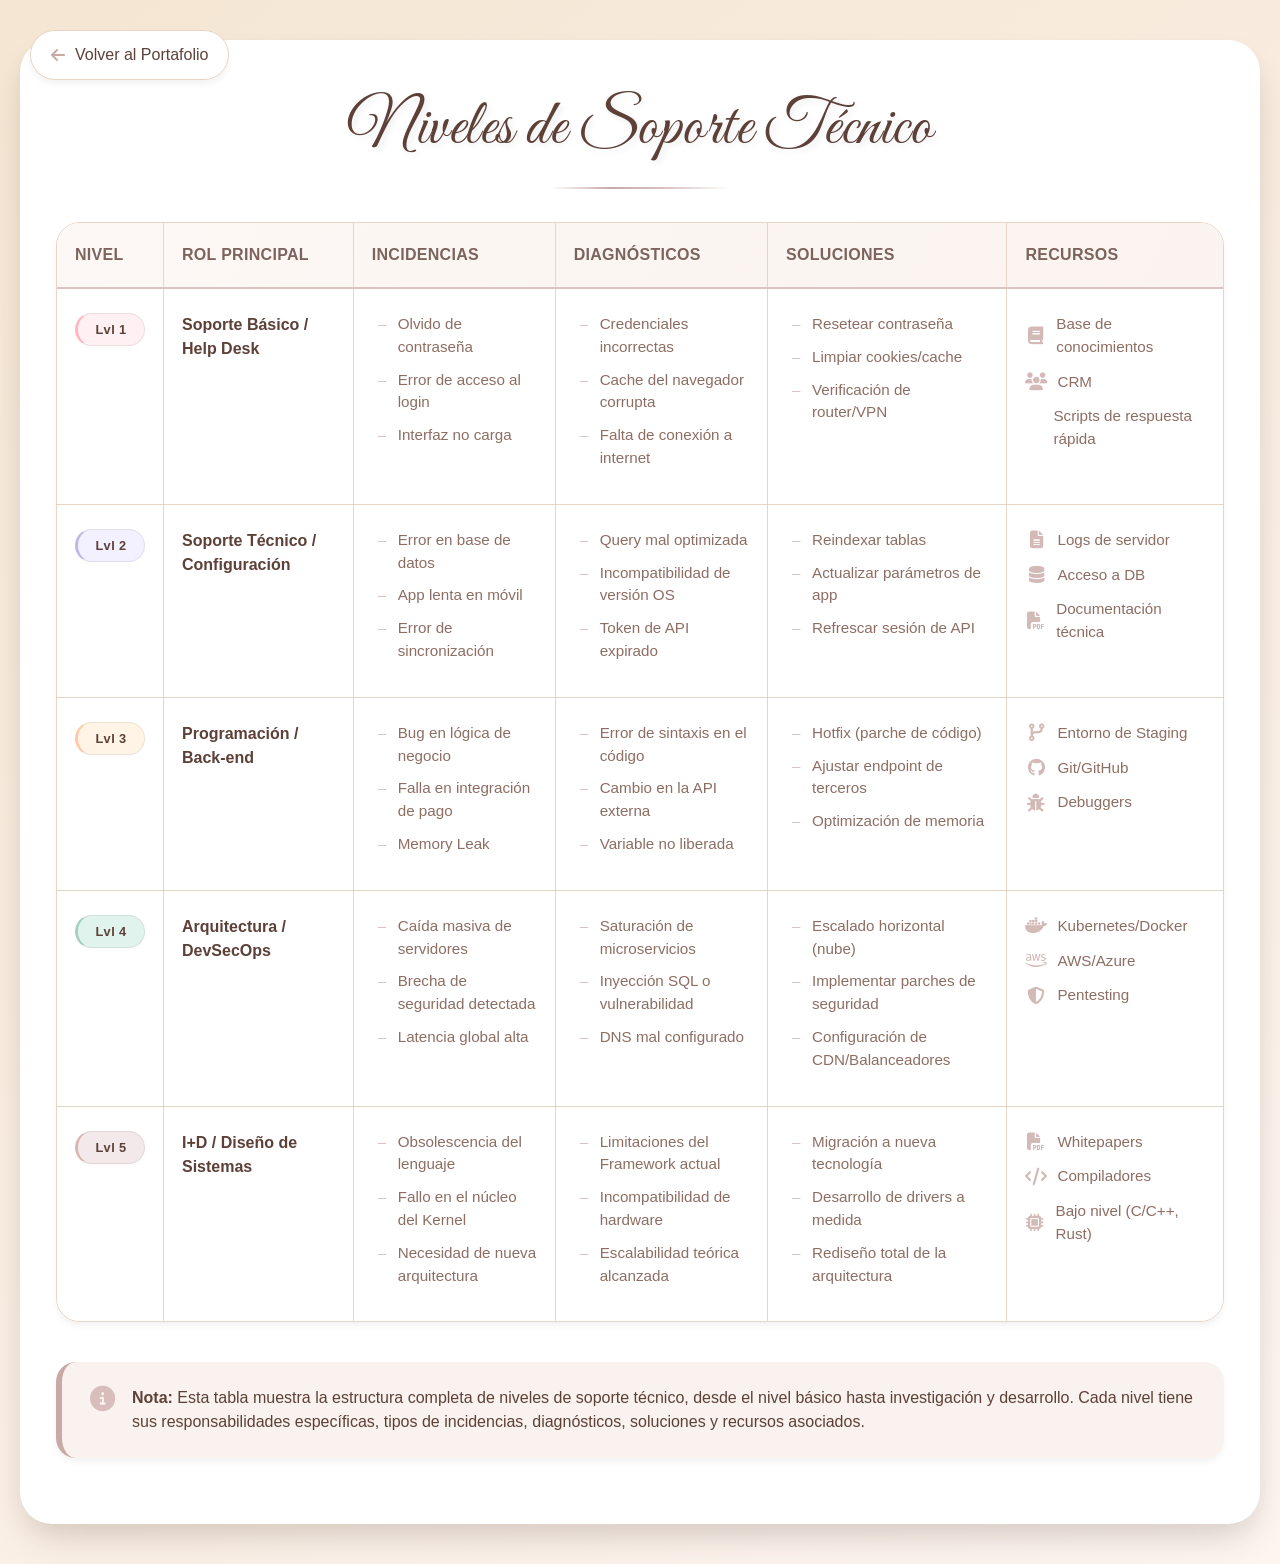
==== Niveles Tabla.html @ ab074128 "Add files via upload" ====
<!DOCTYPE html>
<html lang="es">

<head>
    <meta charset="UTF-8">
    <meta name="viewport" content="width=device-width, initial-scale=1.0">
    <title>Niveles de Soporte Técnico | Yhorjana Godoy</title>
    <link rel="stylesheet" href="css/niveles-tabla.css">
    <link rel="stylesheet" href="https://cdnjs.cloudflare.com/ajax/libs/font-awesome/6.4.0/css/all.min.css">
    <link rel="preconnect" href="https://fonts.googleapis.com">
    <link rel="preconnect" href="https://fonts.gstatic.com" crossorigin>
    <link
        href="https://fonts.googleapis.com/css2?family=Dancing+Script:wght@400;500;600;700&family=Great+Vibes&family=Parisienne&display=swap"
        rel="stylesheet">
</head>

<body>
    <a href="index.html" class="back-button">
        <i class="fas fa-arrow-left"></i>
        <span>Volver al Portafolio</span>
    </a>

    <div class="container">
        <h1>Niveles de Soporte Técnico</h1>

        <div class="table-responsive">
            <table>
                <thead>
                    <tr>
                        <th>Nivel</th>
                        <th>Rol Principal</th>
                        <th>Incidencias</th>
                        <th>Diagnósticos</th>
                        <th>Soluciones</th>
                        <th>Recursos</th>
                    </tr>
                </thead>
                <tbody>
                    <tr>
                        <td><span class="level-badge lvl1">Lvl 1</span></td>
                        <td><strong>Soporte Básico / Help Desk</strong></td>
                        <td>
                            <ul>
                                <li>Olvido de contraseña</li>
                                <li>Error de acceso al login</li>
                                <li>Interfaz no carga</li>
                            </ul>
                        </td>
                        <td>
                            <ul>
                                <li>Credenciales incorrectas</li>
                                <li>Cache del navegador corrupta</li>
                                <li>Falta de conexión a internet</li>
                            </ul>
                        </td>
                        <td>
                            <ul>
                                <li>Resetear contraseña</li>
                                <li>Limpiar cookies/cache</li>
                                <li>Verificación de router/VPN</li>
                            </ul>
                        </td>
                        <td>
                            <ul class="resources-list">
                                <li><i class="fas fa-book"></i> Base de conocimientos</li>
                                <li><i class="fas fa-users"></i> CRM</li>
                                <li><i class="fas fa-script"></i> Scripts de respuesta rápida</li>
                            </ul>
                        </td>
                    </tr>
                    <tr>
                        <td><span class="level-badge lvl2">Lvl 2</span></td>
                        <td><strong>Soporte Técnico / Configuración</strong></td>
                        <td>
                            <ul>
                                <li>Error en base de datos</li>
                                <li>App lenta en móvil</li>
                                <li>Error de sincronización</li>
                            </ul>
                        </td>
                        <td>
                            <ul>
                                <li>Query mal optimizada</li>
                                <li>Incompatibilidad de versión OS</li>
                                <li>Token de API expirado</li>
                            </ul>
                        </td>
                        <td>
                            <ul>
                                <li>Reindexar tablas</li>
                                <li>Actualizar parámetros de app</li>
                                <li>Refrescar sesión de API</li>
                            </ul>
                        </td>
                        <td>
                            <ul class="resources-list">
                                <li><i class="fas fa-file-alt"></i> Logs de servidor</li>
                                <li><i class="fas fa-database"></i> Acceso a DB</li>
                                <li><i class="fas fa-file-pdf"></i> Documentación técnica</li>
                            </ul>
                        </td>
                    </tr>
                    <tr>
                        <td><span class="level-badge lvl3">Lvl 3</span></td>
                        <td><strong>Programación / Back-end</strong></td>
                        <td>
                            <ul>
                                <li>Bug en lógica de negocio</li>
                                <li>Falla en integración de pago</li>
                                <li>Memory Leak</li>
                            </ul>
                        </td>
                        <td>
                            <ul>
                                <li>Error de sintaxis en el código</li>
                                <li>Cambio en la API externa</li>
                                <li>Variable no liberada</li>
                            </ul>
                        </td>
                        <td>
                            <ul>
                                <li>Hotfix (parche de código)</li>
                                <li>Ajustar endpoint de terceros</li>
                                <li>Optimización de memoria</li>
                            </ul>
                        </td>
                        <td>
                            <ul class="resources-list">
                                <li><i class="fas fa-code-branch"></i> Entorno de Staging</li>
                                <li><i class="fab fa-github"></i> Git/GitHub</li>
                                <li><i class="fas fa-bug"></i> Debuggers</li>
                            </ul>
                        </td>
                    </tr>
                    <tr>
                        <td><span class="level-badge lvl4">Lvl 4</span></td>
                        <td><strong>Arquitectura / DevSecOps</strong></td>
                        <td>
                            <ul>
                                <li>Caída masiva de servidores</li>
                                <li>Brecha de seguridad detectada</li>
                                <li>Latencia global alta</li>
                            </ul>
                        </td>
                        <td>
                            <ul>
                                <li>Saturación de microservicios</li>
                                <li>Inyección SQL o vulnerabilidad</li>
                                <li>DNS mal configurado</li>
                            </ul>
                        </td>
                        <td>
                            <ul>
                                <li>Escalado horizontal (nube)</li>
                                <li>Implementar parches de seguridad</li>
                                <li>Configuración de CDN/Balanceadores</li>
                            </ul>
                        </td>
                        <td>
                            <ul class="resources-list">
                                <li><i class="fab fa-docker"></i> Kubernetes/Docker</li>
                                <li><i class="fab fa-aws"></i> AWS/Azure</li>
                                <li><i class="fas fa-shield-alt"></i> Pentesting</li>
                            </ul>
                        </td>
                    </tr>
                    <tr>
                        <td><span class="level-badge lvl5">Lvl 5</span></td>
                        <td><strong>I+D / Diseño de Sistemas</strong></td>
                        <td>
                            <ul>
                                <li>Obsolescencia del lenguaje</li>
                                <li>Fallo en el núcleo del Kernel</li>
                                <li>Necesidad de nueva arquitectura</li>
                            </ul>
                        </td>
                        <td>
                            <ul>
                                <li>Limitaciones del Framework actual</li>
                                <li>Incompatibilidad de hardware</li>
                                <li>Escalabilidad teórica alcanzada</li>
                            </ul>
                        </td>
                        <td>
                            <ul>
                                <li>Migración a nueva tecnología</li>
                                <li>Desarrollo de drivers a medida</li>
                                <li>Rediseño total de la arquitectura</li>
                            </ul>
                        </td>
                        <td>
                            <ul class="resources-list">
                                <li><i class="fas fa-file-pdf"></i> Whitepapers</li>
                                <li><i class="fas fa-code"></i> Compiladores</li>
                                <li><i class="fas fa-microchip"></i> Bajo nivel (C/C++, Rust)</li>
                            </ul>
                        </td>
                    </tr>
                </tbody>
            </table>
        </div>

        <div class="note">
            <i class="fas fa-info-circle"></i>
            <div><strong>Nota:</strong> Esta tabla muestra la estructura completa de niveles de soporte técnico, desde
                el nivel básico hasta investigación y desarrollo. Cada nivel tiene sus responsabilidades específicas,
                tipos de incidencias, diagnósticos, soluciones y recursos asociados.</div>
        </div>
    </div>
</body>

</html>
---- css/niveles-tabla.css ----
:root {
    --font-elegant: 'Great Vibes', 'Dancing Script', cursive;
    --pastel-pink: #FFD1DC;
    --pastel-lavender: #E6E6FA;
    --pastel-peach: #FFDAB9;
    --pastel-mint: #98FF98;
    --pastel-blue: #B5EAD7;
    --nude: #F5E6D3;
    --nude-dark: #E8D5C4;
    --text-dark: #5D4037;
    --text-light: #8D6E63;
    --accent: #C9A9A6;
    --accent-soft: #DBC5C2;
    --white: #FFFFFF;
    --shadow-sm: 0 4px 6px rgba(0, 0, 0, 0.05);
    --shadow-md: 0 10px 25px rgba(0, 0, 0, 0.05);
}

* {
    margin: 0;
    padding: 0;
    box-sizing: border-box;
}

body {
    font-family: 'Inter', -apple-system, BlinkMacSystemFont, 'Segoe UI', Roboto, sans-serif;
    background: linear-gradient(145deg, var(--nude) 0%, #FDF5F0 100%);
    color: var(--text-dark);
    line-height: 1.5;
    padding: 40px 20px;
    min-height: 100vh;
    display: flex;
    justify-content: center;
    align-items: center;
    position: relative;
}

.back-button {
    position: fixed;
    top: 30px;
    left: 30px;
    background: var(--white);
    color: var(--text-dark);
    padding: 12px 20px;
    border-radius: 50px;
    text-decoration: none;
    font-weight: 500;
    box-shadow: var(--shadow-sm);
    border: 1px solid var(--nude-dark);
    display: flex;
    align-items: center;
    gap: 10px;
    z-index: 1000;
    transition: all 0.3s ease;
}

.back-button:hover {
    background: var(--accent-soft);
    transform: translateX(-5px);
    box-shadow: var(--shadow-md);
    border-color: var(--accent);
}

.back-button i {
    color: var(--accent);
    transition: transform 0.3s ease;
}

.back-button:hover i {
    transform: translateX(-3px);
}

.container {
    max-width: 1400px;
    width: 100%;
    background: var(--white);
    padding: 40px 35px;
    border-radius: 32px;
    box-shadow: var(--shadow-md), 0 20px 40px -12px rgba(93, 64, 55, 0.2);
    border: 1px solid rgba(255, 255, 255, 0.7);
    backdrop-filter: blur(2px);
    transition: all 0.3s ease;
}

h1 {
    font-family: var(--font-elegant);
    font-size: 4rem;
    font-weight: 500;
    color: var(--text-dark);
    text-align: center;
    margin-bottom: 20px;
    letter-spacing: 0.5px;
    text-shadow: 3px 3px 6px rgba(0, 0, 0, 0.08);
    position: relative;
}

h1::after {
    content: '';
    position: absolute;
    bottom: -12px;
    left: 50%;
    transform: translateX(-50%);
    width: 180px;
    height: 2px;
    background: linear-gradient(90deg, transparent, var(--accent), var(--accent-soft), transparent);
    border-radius: 2px;
}

.table-responsive {
    overflow-x: auto;
    margin: 45px 0 30px;
    border-radius: 24px;
    border: 1px solid var(--nude-dark);
    background: var(--white);
    box-shadow: var(--shadow-sm);
}

table {
    width: 100%;
    border-collapse: collapse;
    min-width: 1100px;
    font-size: 0.95rem;
    background: var(--white);
}

thead tr {
    background: linear-gradient(115deg, #FDF8F5 0%, #FAF3EF 100%);
    border-bottom: 2px solid var(--accent-soft);
}

th {
    padding: 20px 18px;
    text-align: left;
    font-weight: 600;
    font-size: 1rem;
    color: var(--text-dark);
    letter-spacing: 0.3px;
    text-transform: uppercase;
    opacity: 0.8;
    border-right: 1px solid var(--nude-dark);
}

th:last-child {
    border-right: none;
}

td {
    padding: 24px 18px;
    vertical-align: top;
    border-bottom: 1px solid var(--nude-dark);
    border-right: 1px solid var(--nude-dark);
    background: var(--white);
    transition: background 0.2s ease;
}

td:last-child {
    border-right: none;
}

tbody tr:last-child td {
    border-bottom: none;
}

tbody tr:hover td {
    background: #FDFAF8;
}

td ul {
    padding-left: 4px;
    margin: 0;
    list-style-type: none;
}

td ul li {
    margin-bottom: 10px;
    position: relative;
    padding-left: 22px;
    font-size: 0.95rem;
    color: var(--text-light);
    line-height: 1.5;
}

td ul li::before {
    content: "–";
    color: var(--accent);
    font-weight: 500;
    position: absolute;
    left: 2px;
    opacity: 0.7;
}

td strong {
    color: var(--text-dark);
    font-weight: 600;
    font-size: 1rem;
    display: inline-block;
    margin-bottom: 6px;
}

.resources-list {
    list-style: none;
    padding-left: 0 !important;
}

.resources-list li {
    padding-left: 0 !important;
    display: flex;
    align-items: center;
    gap: 10px;
    margin-bottom: 12px;
}

.resources-list li::before {
    display: none;
}

.resources-list i {
    color: var(--accent);
    width: 22px;
    font-size: 1.1rem;
    text-align: center;
    opacity: 0.8;
}

.level-badge {
    display: inline-block;
    padding: 6px 14px;
    border-radius: 40px;
    font-weight: 600;
    font-size: 0.8rem;
    letter-spacing: 0.4px;
    text-align: center;
    min-width: 70px;
    color: var(--text-dark);
    border: 1px solid rgba(93, 64, 55, 0.1);
    box-shadow: 0 2px 4px rgba(0, 0, 0, 0.02);
    background: var(--white);
}

.lvl1 {
    background: #FFF1F3;
    border-left: 3px solid #FFB6C1;
}

.lvl2 {
    background: #F3F0FF;
    border-left: 3px solid #C0B7E8;
}

.lvl3 {
    background: #FFF4E6;
    border-left: 3px solid #FFC9A9;
}

.lvl4 {
    background: #E0F3EC;
    border-left: 3px solid #A7D0C0;
}

.lvl5 {
    background: #F3E8EA;
    border-left: 3px solid #D9B8B4;
}

.note {
    background: #F9F2EE;
    padding: 24px 28px;
    border-radius: 20px;
    margin: 40px 0 25px;
    border-left: 6px solid var(--accent);
    font-size: 1rem;
    color: var(--text-dark);
    box-shadow: var(--shadow-sm);
    display: flex;
    align-items: flex-start;
    gap: 16px;
}

.note i {
    color: var(--accent);
    font-size: 1.6rem;
    opacity: 0.7;
}

.note strong {
    font-weight: 600;
    color: var(--text-dark);
}

.copyright {
    text-align: center;
    margin-top: 30px;
    color: var(--text-light);
    font-size: 0.9rem;
    border-top: 1px dashed var(--nude-dark);
    padding-top: 25px;
    letter-spacing: 0.3px;
}

@media (max-width: 768px) {
    body {
        padding: 20px;
    }

    .container {
        padding: 25px 20px;
    }

    h1 {
        font-size: 3rem;
    }

    .note {
        flex-direction: column;
        gap: 12px;
    }

    .back-button {
        top: 20px;
        left: 20px;
        padding: 10px 16px;
        font-size: 0.9rem;
    }
}
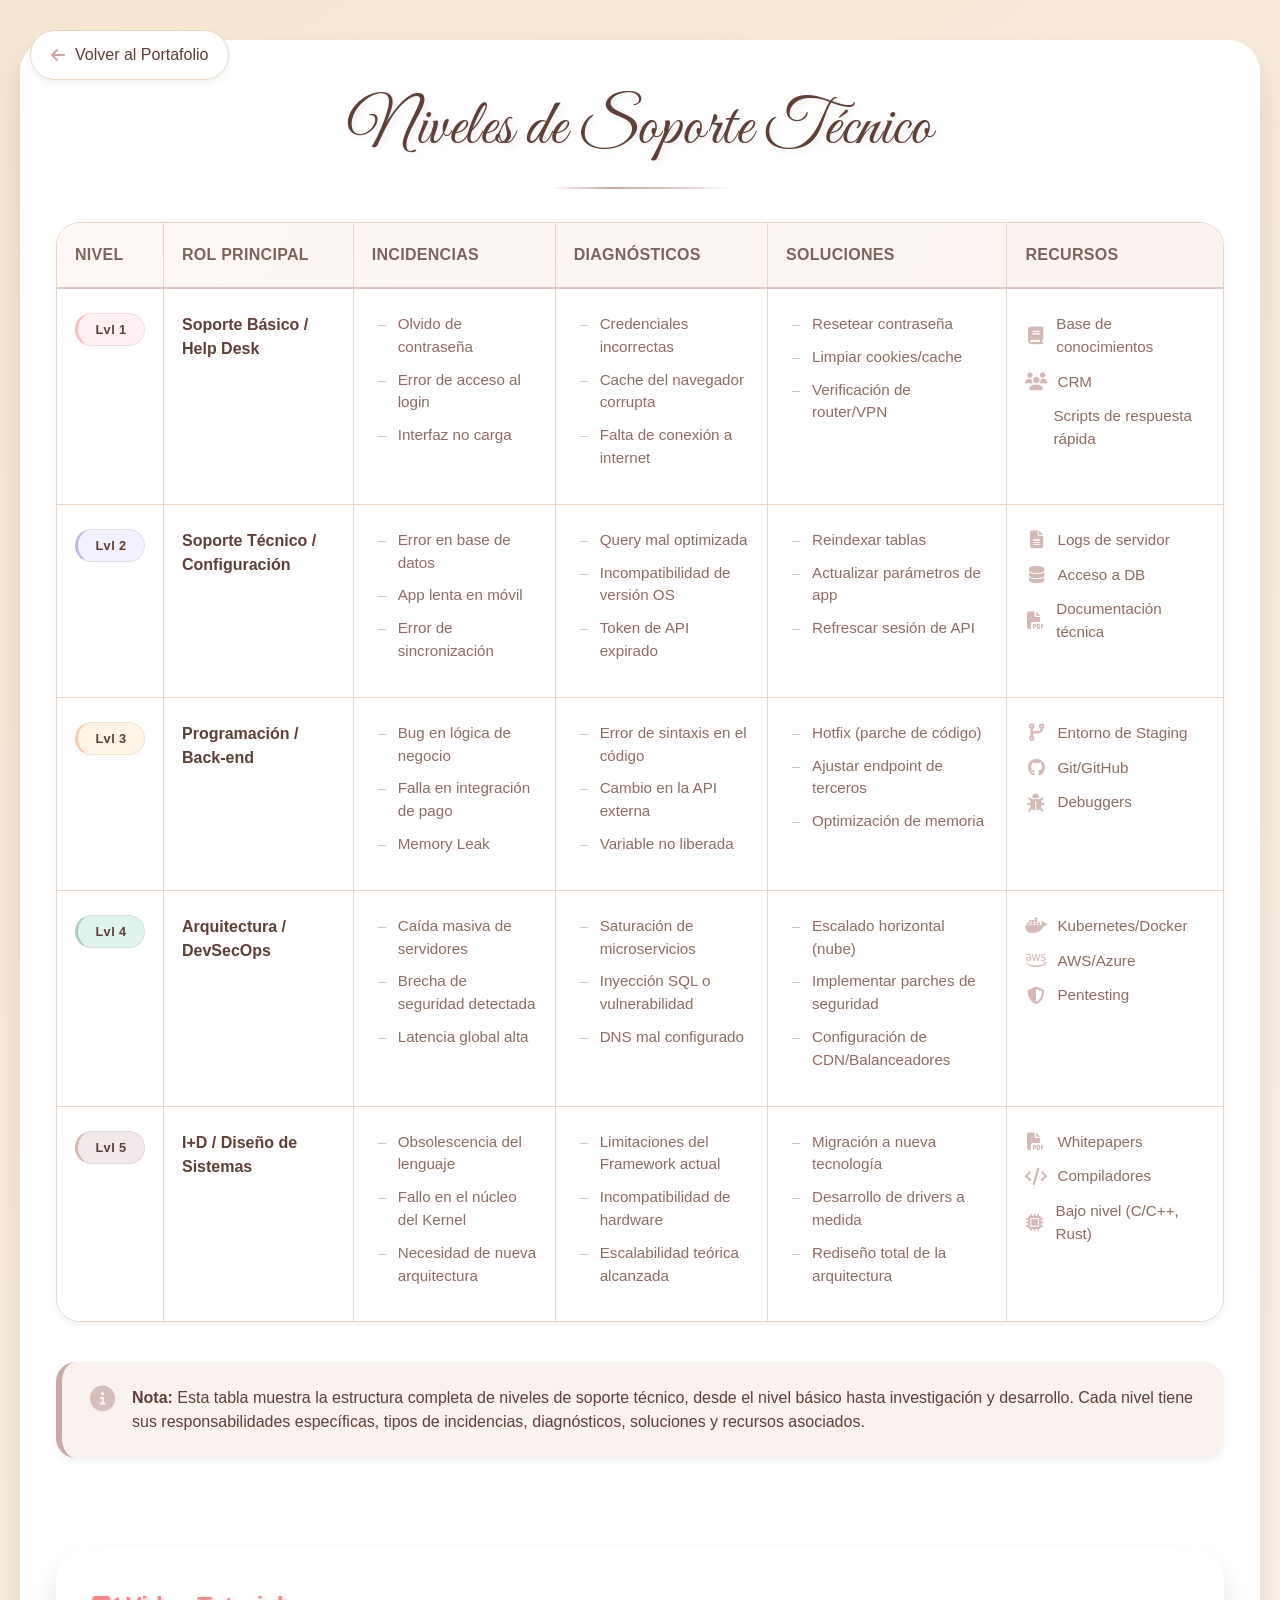
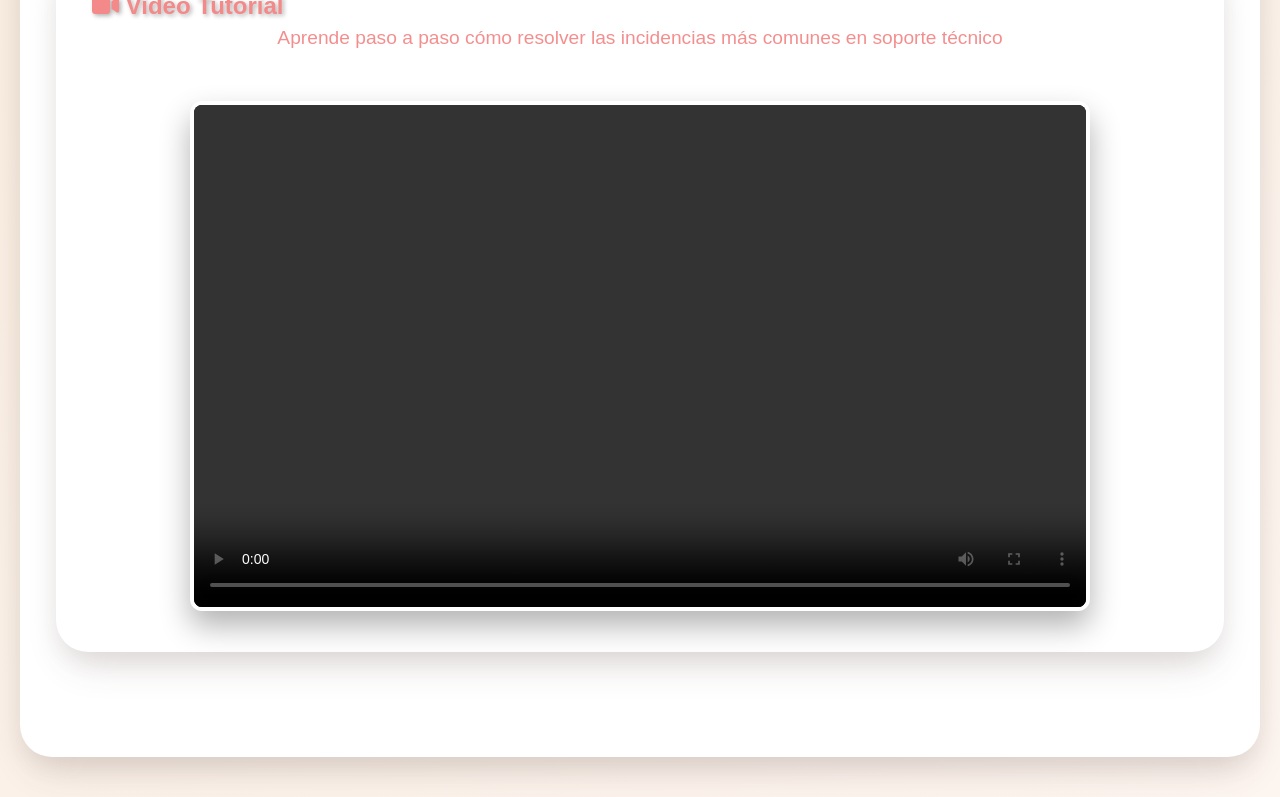
==== commit 6f07915b: "Update Niveles Tabla.html" ====
--- a/Niveles Tabla.html
+++ b/Niveles Tabla.html
@@ -206,7 +206,42 @@
                 el nivel básico hasta investigación y desarrollo. Cada nivel tiene sus responsabilidades específicas,
                 tipos de incidencias, diagnósticos, soluciones y recursos asociados.</div>
         </div>
+        <!-- Sección de Video Tutorial -->
+        <section
+            style="background: linear-gradient(135deg, var(--primary) 0%, var(--secondary) 100%); padding: 4rem 0;">
+            <div class="container">
+                <h2 class="section-title" style="color: rgb(243, 137, 137); text-shadow: 2px 2px 4px rgba(0,0,0,0.3);">
+                    <i class="fas fa-video"></i> Video Tutorial
+                </h2>
+                <p
+                    style="text-align: center; color: rgb(243, 137, 137); margin-bottom: 3rem; font-size: 1.2rem; opacity: 0.95;">
+                    Aprende paso a paso cómo resolver las incidencias más comunes en soporte técnico
+                </p>
+
+                <div
+                    style="max-width: 900px; margin: 0 auto; border-radius: 12px; overflow: hidden; box-shadow: 0 15px 30px rgba(0, 0, 0, 0.3); border: 4px solid rgba(255,255,255,0.15);">
+                    <!-- Contenedor del video LOCAL -->
+                    <div
+                        style="position: relative; padding-bottom: 56.25%; height: 0; overflow: hidden; background: #000;">
+                        <video style="position: absolute; top: 0; left: 0; width: 100%; height: 100%;" controls
+                            preload="metadata">
+                            <source src="Vid/WhatsApp Video 2026-02-27 at 11.23.05 AM.mp4" type="video/mp4">
+
+                            <!-- Información adicional del video - CORREGIDA -->
+                            <div style="text-align: center; margin-top: 2rem;">
+                                <div
+                                    style="display: inline-block; background: rgba(255,255,255,0.2); padding: 0.8rem 2rem; border-radius: 50px; backdrop-filter: blur(5px); border: 1px solid rgba(255,255,255,0.3);">
+                                    <i class="fas fa-clock" style="margin-right: 8px; color: rgb(163, 100, 100);"></i>
+                                    <span style="color: rgb(243, 137, 137); font-weight: 500;">Duración: 15 min</span>
+                                    <span style="color: rgb(243, 137, 137); margin: 0 5px;">|</span>
+                                    <i class="fas fa-tasks"
+                                        style="margin-left: 5px; margin-right: 8px; color: white;"></i>
+                                    <span style="color: rgb(243, 137, 137); font-weight: 500;">Niveles 1, 2 y 3</span>
+                                </div>
+                            </div>
+                    </div>
+        </section>
     </div>
 </body>
 
-</html>+</html>
